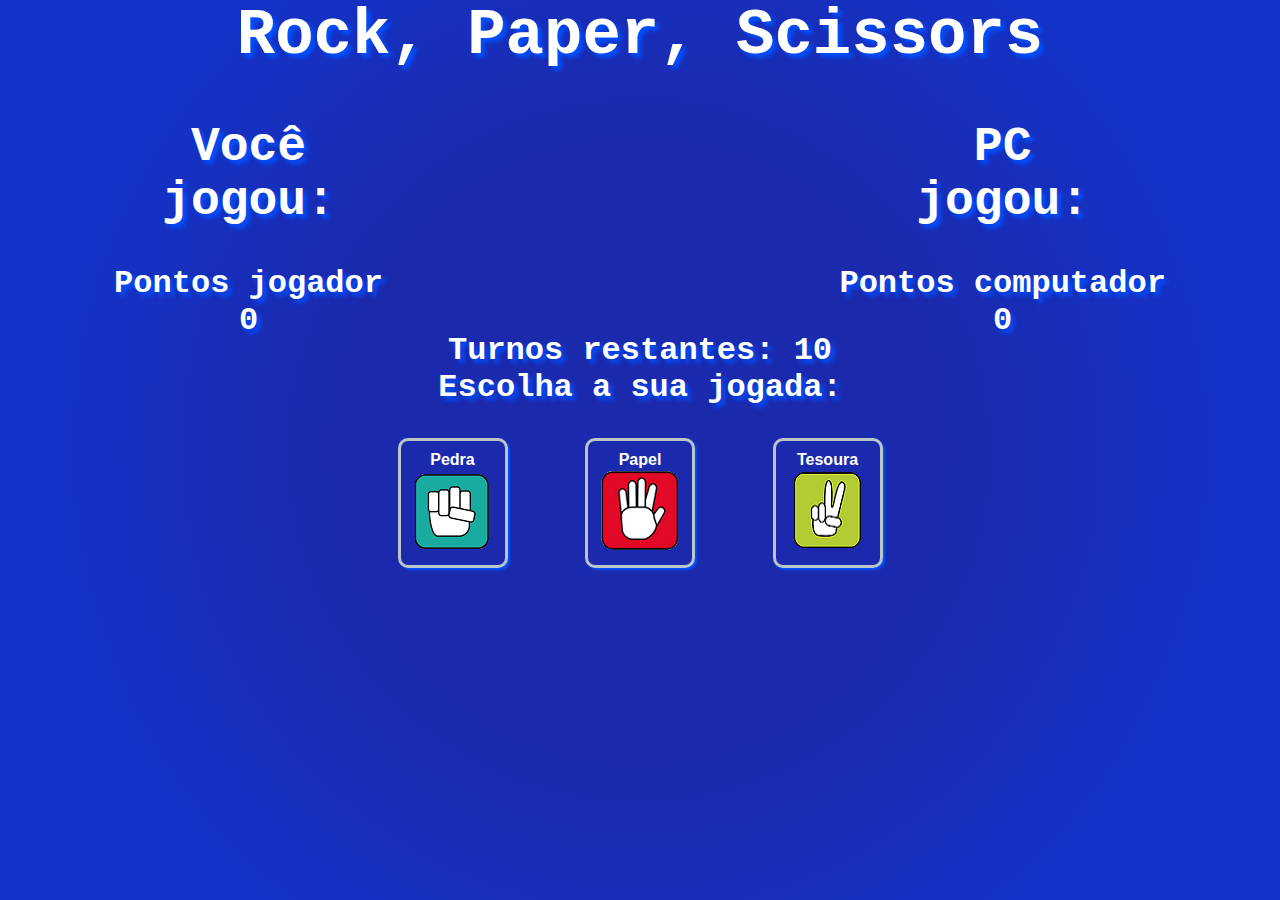
==== docs/index.html @ 1b87b91c "Add files via upload" ====
<!DOCTYPE HTML>
<html>
    <head>
        <script type="module" src="js/jogo.js"></script>
        
        <meta charset="utf-8">
        <meta http-equiv="X-UA-">
        <meta name="viewport" content="width=device-width">
        <link rel="stylesheet" href="css/estilo.css">
        <title>Rock, Paper, Scissors</title>
    </head>
    <body>

        <section class="game" style="font-family: Courier New;">
            <!-- titulo -->
            <div class="titulo">Rock, Paper, Scissors</div>

            <!-- Mostrador de pontuação do jogador -->
            <div class="pontuacao">
                <div class="pontuacaoDeleta" id="pontosPlayerDeleta">
                    <h2>Você<br>jogou: </h2>
                    <span id="mostrarJogador" class="jContador"><img id="imgPlayer" src=""></span>
                    <p>Pontos jogador</p>
                    <span id="j-contador" class="jContador">0</span>
                </div>

                <!-- Texto de resultado -->
                <div class="textoResultado"><p style="font-size: 80px;" id="game-result" class="textoResultado"></p></div>

                <!-- Mostrador de pontuação do computador -->
                <div class="pontuacaoDeleta" id="pontosEnemyDeleta">
                    <h2>PC<br>jogou: </h2>
                    <span id="mostrarInimigo" class="jContador"><img id="imgEnemy" src=""></span>
                    <p>Pontos computador</p>
                    <span id="c-contador" class="cContador">0</span>
                </div>
            </div>
            
            <!-- numero de jogadas -->
            <div id="moveEsquerda" class="moveEsquerda">Turnos restantes: <span id="turnos">10</span></div>
            
            <!-- texto de escolha -->
            <div class="move" id="moveDeleta">Escolha a sua jogada: </div>
            
            <!-- Texto de nova partida (somente quando jogadas estiverem esgotadas) -->
            <div class="novaPartida"><span id="novaPartida"></span></div>
            
            <!-- Opções de jogadas: Pedra Papel Tesoura -->
            <div class="opcoes" id="escolhaDeleta">

                <!-- Opção: Pedra -->
                <button type="text" class="escolha" id="Pedra"><p class="textoBtn">Pedra</p><img src="imagens/Rock.png" class="rockImg"></button>
                
                <!-- Opção: Papel -->
                <button type="text" class="escolha" id="Papel"><p class="textoBtn">Papel</p><img src="imagens/Paper.png" class="paperImg"></button>
                
                <!-- Opção: Tesoura -->
                <button type="text" class="escolha" id="Tesoura"><p class="textoBtn">Tesoura</p><img src="imagens/Scissors.png" class="scissorsImg" ></button>
            </div>
        </section>
    </body>
</html>
---- docs/css/estilo.css ----
/* Estilo padrão da pagina */
*{
    padding: 0;
    margin: 0;
    box-sizing: border-box;
    /* background: rgb(13, 75, 181); */
    color: white;
}

/* Estilo da sessão classe game */
.game {
    display: flex;
    flex-direction: column;
    height: 100vh;
    width: 100vw;
    justify-content: center;
    align-items: center;
    background: rgb(27,42,173);
background: radial-gradient(circle, rgba(27,42,173,1) 40%, rgba(19,51,201,1) 78%);
}

/* Estilo do titulo do jogo */
.titulo {
    position: absolute;
    top: 0;
    font-size: 4rem;
    z-index: 2;
    font-weight: bold;
    text-shadow: 4px 4px 4px #0051ff;
}

/* Estilo da tabela de pontuação */
.pontuacao {
    display: flex;
    width: 100vw;
    text-align: center;
    align-items: center;
    justify-content: space-around;
    position: absolute;
    top: 120px;
    z-index: 1;
    font-size: 2rem;
    font-weight: bold;
    text-shadow: 4px 4px 4px #0051ff;
}

/* Estilo dos contadores de pontuação */
.j-contador, .c-contador {
    text-align: center;
    font-size: 1.5rem;
    margin-top: 1rem;
}

/* Estilo das opções: Pedra, Papel, Tesoura */
.opcoes {
    display: flex;
    width: 50vw;
    justify-content: space-evenly;
    margin-top: 2rem;
}

/* Estilo adicional das escolhas */
.escolha {
    padding: 0.3rem;
    width: 110px;
    height: 130px;
    border: solid;
    border-color: #bac5c8;
    border-radius: 10px;
    outline: none;
    cursor: pointer;
    box-shadow: 2px 2px 2px #0051ff;
    background-color: rgb(27,42,173);
}

/* Estilo das escolhas quando selecionadas com o mouse */
.escolha:hover {
  border: solid;
  border-color: white;
  transform: scale(1.15);
  transition: all 0.3s;
}

/* Estilo dos textos de movimentos, turnos, e de nova partida */
.move, .moveEsquerda, .novaPartida {
    font-size: 2rem;
    font-weight: bold;
    text-shadow: 4px 4px 4px #0051ff;
}

/* pacote de estilos caso a resulução da tela seja menor que o esperado */
@media screen and (max-width: 612px) {
    .titulo {
        text-align: center;
    }
    .pontuacao {
        position: absolute;
        top: 200px;
        width: 100vw;
    }

    .opcoes, .opcoesReload {
        width: 100px;
    }
}

/* Estilo dos textos apresentados */
.textoResultado{
  display: flex;
  text-align: center;
  justify-content: space-around;
  position: relative;
  z-index: 1;
  margin-top: 20px;
  padding-top: 10px;
  padding-bottom: 10px;
  font-size: 1.5rem;
  font-weight: bold;
  text-shadow: 4px 4px 4px #0051ff;
}

/* Estilo dos textos dos botões */
.textoBtn {
  font-size: 1rem;
  font-weight: bold; 
}
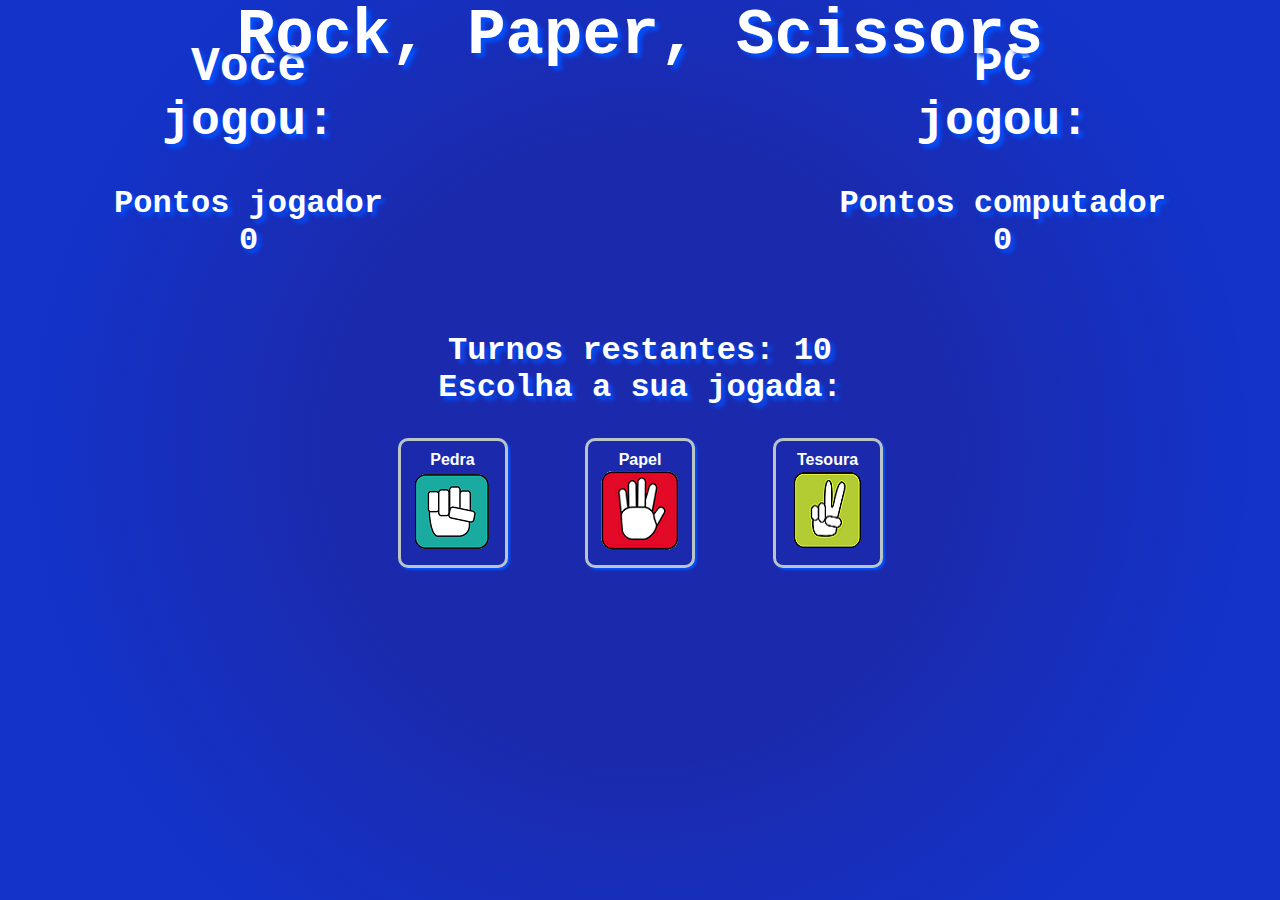
==== commit 0aef2a3b: "Add files via upload" ====
--- a/docs/index.html
+++ b/docs/index.html
@@ -1,7 +1,7 @@
 <!DOCTYPE HTML>
 <html>
     <head>
-        <script type="module" src="js/jogo.js"></script>
+        <script defer src="js/jogo.js"></script>
         
         <meta charset="utf-8">
         <meta http-equiv="X-UA-">
@@ -25,7 +25,7 @@
                 </div>
 
                 <!-- Texto de resultado -->
-                <div class="textoResultado"><p style="font-size: 80px;" id="game-result" class="textoResultado"></p></div>
+                <div class="textoResultado"><p id="game-result" class="textoResultado"></p></div>
 
                 <!-- Mostrador de pontuação do computador -->
                 <div class="pontuacaoDeleta" id="pontosEnemyDeleta">
@@ -43,7 +43,7 @@
             <div class="move" id="moveDeleta">Escolha a sua jogada: </div>
             
             <!-- Texto de nova partida (somente quando jogadas estiverem esgotadas) -->
-            <div class="novaPartida"><span id="novaPartida"></span></div>
+            <div class="novaPartida"><span id="novaPartida" class="moveEsquerda"></span></div>
             
             <!-- Opções de jogadas: Pedra Papel Tesoura -->
             <div class="opcoes" id="escolhaDeleta">
--- a/docs/css/estilo.css
+++ b/docs/css/estilo.css
@@ -37,7 +37,7 @@
     align-items: center;
     justify-content: space-around;
     position: absolute;
-    top: 120px;
+    top: 40px;
     z-index: 1;
     font-size: 2rem;
     font-weight: bold;
@@ -88,22 +88,6 @@
     text-shadow: 4px 4px 4px #0051ff;
 }
 
-/* pacote de estilos caso a resulução da tela seja menor que o esperado */
-@media screen and (max-width: 612px) {
-    .titulo {
-        text-align: center;
-    }
-    .pontuacao {
-        position: absolute;
-        top: 200px;
-        width: 100vw;
-    }
-
-    .opcoes, .opcoesReload {
-        width: 100px;
-    }
-}
-
 /* Estilo dos textos apresentados */
 .textoResultado{
   display: flex;
@@ -114,7 +98,7 @@
   margin-top: 20px;
   padding-top: 10px;
   padding-bottom: 10px;
-  font-size: 1.5rem;
+  font-size: 3.5rem;
   font-weight: bold;
   text-shadow: 4px 4px 4px #0051ff;
 }
@@ -124,3 +108,115 @@
   font-size: 1rem;
   font-weight: bold; 
 }
+
+/* VERSÃO PARA CELULARES */
+
+/* pacote de estilos caso a resulução da tela seja menor que o esperado */
+@media screen and (max-width: 800px) {
+    /* Estilo da sessão classe game */
+.game {
+    display: flex;
+    flex-direction: column;
+    height: 100vh;
+    width: 100vw;
+    justify-content: center;
+    align-items: center;
+    background: rgb(27,42,173);
+background: radial-gradient(circle, rgba(27,42,173,1) 40%, rgba(19,51,201,1) 78%);
+}
+
+/* Estilo do titulo do jogo */
+.titulo {
+    position: absolute;
+    top: 0;
+    font-size: 2rem;
+    z-index: 2;
+    font-weight: bold;
+    text-shadow: 4px 4px 4px #0051ff;
+}
+
+/* Estilo da tabela de pontuação */
+.pontuacao {
+    display: flex;
+    width: 100vw;
+    text-align: center;
+    align-items: center;
+    justify-content: space-around;
+    position: absolute;
+    top: 110px;
+    z-index: 1;
+    font-size: 1rem;
+    font-weight: bold;
+    text-shadow: 4px 4px 4px #0051ff;
+}
+
+/* Estilo dos contadores de pontuação */
+.j-contador, .c-contador {
+    text-align: center;
+    font-size: 1.5rem;
+    margin-top: 1rem;
+}
+
+/* Estilo das opções: Pedra, Papel, Tesoura */
+.opcoes {
+    display: flex;
+    width: 50vw;
+    justify-content: space-evenly;
+    margin-top: 2rem;
+}
+
+/* Estilo adicional das escolhas */
+.escolha {
+    padding: 0.3rem;
+    width: 60px;
+    height: 75px;
+    border: solid;
+    border-color: #bac5c8;
+    border-radius: 10px;
+    outline: none;
+    cursor: pointer;
+    box-shadow: 2px 2px 2px #0051ff;
+    background-color: rgb(27,42,173);
+}
+
+/* Estilo das escolhas quando selecionadas com o mouse */
+.escolha:hover {
+  border: solid;
+  border-color: white;
+  transform: scale(1.15);
+  transition: all 0.3s;
+}
+
+/* Estilo dos textos de movimentos, turnos, e de nova partida */
+.move, .moveEsquerda, .novaPartida {
+    font-size: 1.4rem;
+    font-weight: bold;
+    text-shadow: 4px 4px 4px #0051ff;
+}
+
+/* Estilo dos textos apresentados */
+.textoResultado{
+  display: flex;
+  text-align: center;
+  justify-content: space-around;
+  position: relative;
+  z-index: 1;
+  margin-top: 20px;
+  padding-top: 10px;
+  padding-bottom: 10px;
+  font-size: 2.3rem;
+  font-weight: bold;
+  text-shadow: 4px 4px 4px #0051ff;
+}
+
+/* Estilo dos textos dos botões */
+.textoBtn {
+  font-size: 0.75rem;
+  font-weight: bold; 
+}
+
+img {
+    width: 40px;
+    height: 42px;
+}
+}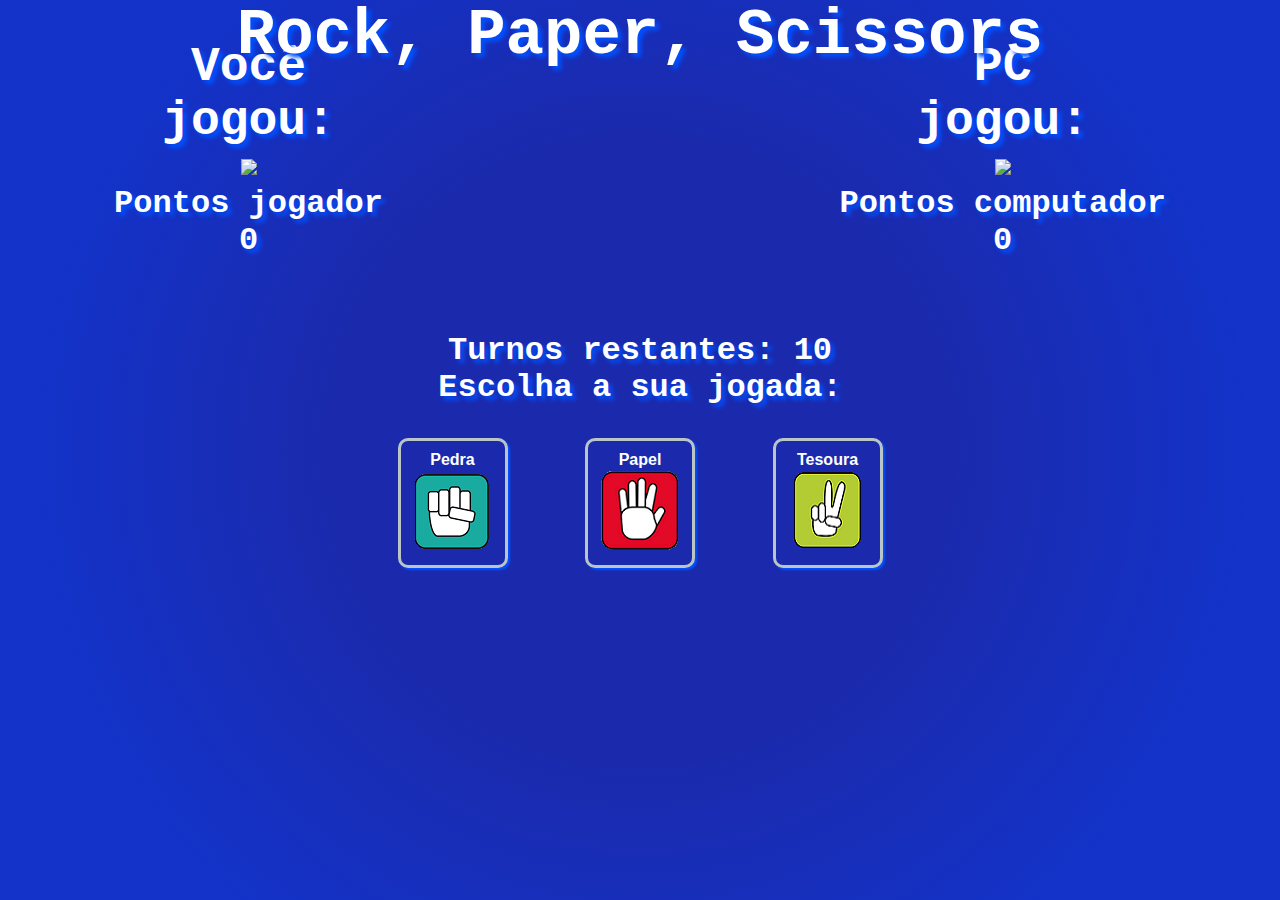
==== commit 1d361eae: "Add files via upload" ====
--- a/docs/index.html
+++ b/docs/index.html
@@ -19,7 +19,7 @@
             <div class="pontuacao">
                 <div class="pontuacaoDeleta" id="pontosPlayerDeleta">
                     <h2>Você<br>jogou: </h2>
-                    <span id="mostrarJogador" class="jContador"><img id="imgPlayer" src=""></span>
+                    <span id="mostrarJogador" class="jContador"><img id="imgPlayer" src="" alt=" "></span>
                     <p>Pontos jogador</p>
                     <span id="j-contador" class="jContador">0</span>
                 </div>
@@ -30,7 +30,7 @@
                 <!-- Mostrador de pontuação do computador -->
                 <div class="pontuacaoDeleta" id="pontosEnemyDeleta">
                     <h2>PC<br>jogou: </h2>
-                    <span id="mostrarInimigo" class="jContador"><img id="imgEnemy" src=""></span>
+                    <span id="mostrarInimigo" class="jContador"><img id="imgEnemy" src="" alt=" "></span>
                     <p>Pontos computador</p>
                     <span id="c-contador" class="cContador">0</span>
                 </div>
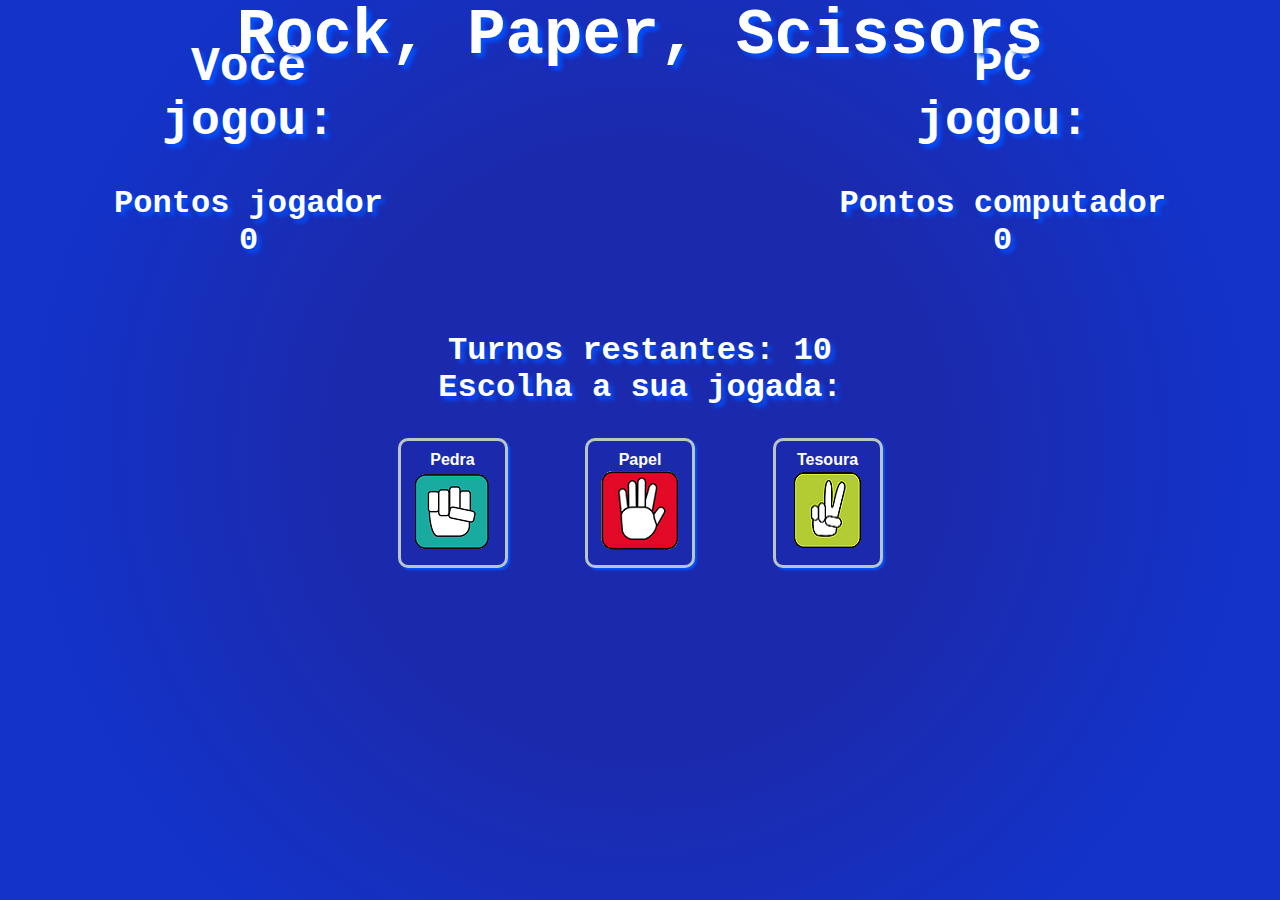
==== commit dd19a8e9: "Add files via upload" ====
--- a/docs/index.html
+++ b/docs/index.html
@@ -19,7 +19,7 @@
             <div class="pontuacao">
                 <div class="pontuacaoDeleta" id="pontosPlayerDeleta">
                     <h2>Você<br>jogou: </h2>
-                    <span id="mostrarJogador" class="jContador"><img id="imgPlayer" src="" alt=" "></span>
+                    <span id="mostrarJogador" class="jContador"><img id="imgPlayer" src="imagens/void.png" class="imgResult"></span>
                     <p>Pontos jogador</p>
                     <span id="j-contador" class="jContador">0</span>
                 </div>
@@ -30,20 +30,22 @@
                 <!-- Mostrador de pontuação do computador -->
                 <div class="pontuacaoDeleta" id="pontosEnemyDeleta">
                     <h2>PC<br>jogou: </h2>
-                    <span id="mostrarInimigo" class="jContador"><img id="imgEnemy" src="" alt=" "></span>
+                    <span id="mostrarInimigo" class="jContador"><img id="imgEnemy" src="imagens/void.png" class="imgResult"></span>
                     <p>Pontos computador</p>
                     <span id="c-contador" class="cContador">0</span>
                 </div>
             </div>
             
+            <div class="turnosNovo">
             <!-- numero de jogadas -->
-            <div id="moveEsquerda" class="moveEsquerda">Turnos restantes: <span id="turnos">10</span></div>
+            <div id="moveEsquerda" class="moveEsquerda"><p style="text-align: center;">Turnos restantes: <span id="turnos">10</span></p></div>
             
             <!-- texto de escolha -->
             <div class="move" id="moveDeleta">Escolha a sua jogada: </div>
             
             <!-- Texto de nova partida (somente quando jogadas estiverem esgotadas) -->
             <div class="novaPartida"><span id="novaPartida" class="moveEsquerda"></span></div>
+            </div>
             
             <!-- Opções de jogadas: Pedra Papel Tesoura -->
             <div class="opcoes" id="escolhaDeleta">
--- a/docs/css/estilo.css
+++ b/docs/css/estilo.css
@@ -42,6 +42,7 @@
     font-size: 2rem;
     font-weight: bold;
     text-shadow: 4px 4px 4px #0051ff;
+    animation: upDown 2s ease-out infinite;
 }
 
 /* Estilo dos contadores de pontuação */
@@ -71,6 +72,7 @@
     cursor: pointer;
     box-shadow: 2px 2px 2px #0051ff;
     background-color: rgb(27,42,173);
+    animation: shake 1.3s infinite linear forwards;
 }
 
 /* Estilo das escolhas quando selecionadas com o mouse */
@@ -129,7 +131,7 @@
 .titulo {
     position: absolute;
     top: 0;
-    font-size: 2rem;
+    font-size: 1.7rem;
     z-index: 2;
     font-weight: bold;
     text-shadow: 4px 4px 4px #0051ff;
@@ -143,15 +145,16 @@
     align-items: center;
     justify-content: space-around;
     position: absolute;
-    top: 110px;
+    top: 80px;
     z-index: 1;
     font-size: 1rem;
     font-weight: bold;
     text-shadow: 4px 4px 4px #0051ff;
+    animation: upDown 2s ease-out infinite;
 }
 
 /* Estilo dos contadores de pontuação */
-.j-contador, .c-contador {
+.jContador, .cContador {
     text-align: center;
     font-size: 1.5rem;
     margin-top: 1rem;
@@ -167,16 +170,18 @@
 
 /* Estilo adicional das escolhas */
 .escolha {
-    padding: 0.3rem;
+    padding: 0.6rem;
+    margin: 0.6rem;
     width: 60px;
     height: 75px;
     border: solid;
-    border-color: #bac5c8;
+    border-color: #5c7fed;
     border-radius: 10px;
     outline: none;
     cursor: pointer;
     box-shadow: 2px 2px 2px #0051ff;
     background-color: rgb(27,42,173);
+    animation: shake 1.3s infinite linear forwards;
 }
 
 /* Estilo das escolhas quando selecionadas com o mouse */
@@ -212,11 +217,49 @@
 /* Estilo dos textos dos botões */
 .textoBtn {
   font-size: 0.75rem;
-  font-weight: bold; 
+  font-weight: bold;
 }
 
 img {
     width: 40px;
     height: 42px;
 }
+}
+
+/* ÁREA DE ANIMAÇÕES */
+@keyframes shake {
+  0% {
+    border-color: rgb(236,49,49);
+    transform: rotate(4deg);
+  }
+  25% {
+    border-color:rgb(223,208,24);
+    transform: rotate(0deg);
+    transform: translateY(5%);
+  }
+  50% {
+    border-color: rgb(33,238,25);
+    transform: rotate(-4deg);
+  }
+  75% {
+    border-color: rgb(26,23,207);
+    transform: rotate(0deg);
+    transform: translateY(0%);
+  }
+  100% {
+    border-color: rgb(236,49,49);
+    transform: rotate(4deg);
+  }
+}
+
+@keyframes upDown {
+  0% {
+    transform: translateY(0%);
+  } 
+  50% {
+    transform: translateY(5%);
+  }
+  100% {
+    transform: translateY(0%);
+  }
 }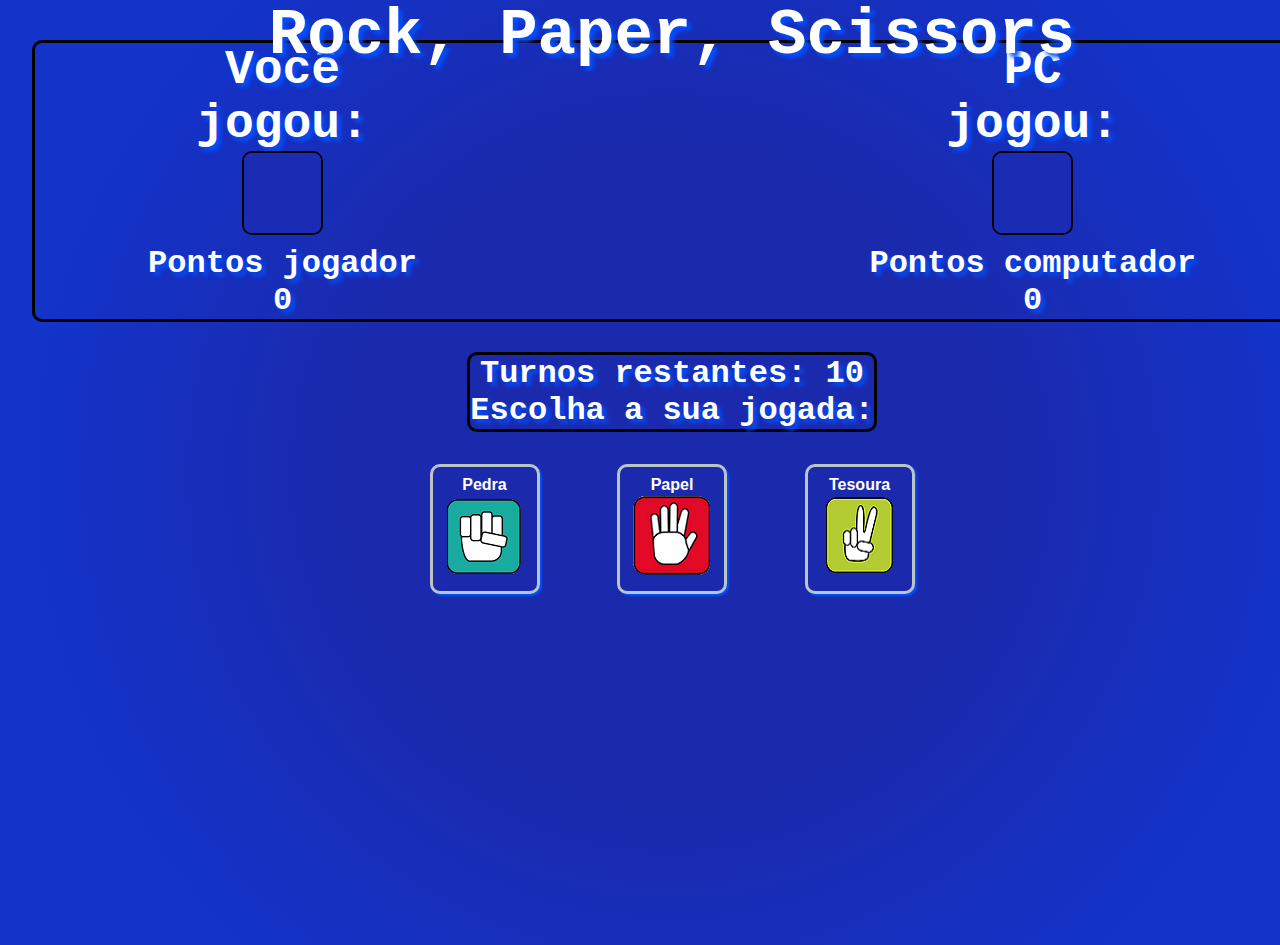
==== commit 899d8efa: "Add files via upload" ====
--- a/docs/index.html
+++ b/docs/index.html
@@ -59,6 +59,10 @@
                 <!-- Opção: Tesoura -->
                 <button type="text" class="escolha" id="Tesoura"><p class="textoBtn">Tesoura</p><img src="imagens/Scissors.png" class="scissorsImg" ></button>
             </div>
+            
+            <audio autoplay="true" loop="true">
+              <source src="music/music.mp3">
+            </audio>
         </section>
     </body>
 </html>--- a/docs/css/estilo.css
+++ b/docs/css/estilo.css
@@ -11,8 +11,8 @@
 .game {
     display: flex;
     flex-direction: column;
-    height: 100vh;
-    width: 100vw;
+    height: 105vh;
+    width: 105vw;
     justify-content: center;
     align-items: center;
     background: rgb(27,42,173);
@@ -42,7 +42,10 @@
     font-size: 2rem;
     font-weight: bold;
     text-shadow: 4px 4px 4px #0051ff;
+    border: 3px solid black;
+    border-radius: 10px;
     animation: upDown 2s ease-out infinite;
+    animation: mudaCorFundo 2s infinite linear;
 }
 
 /* Estilo dos contadores de pontuação */
@@ -88,6 +91,13 @@
     font-size: 2rem;
     font-weight: bold;
     text-shadow: 4px 4px 4px #0051ff;
+}
+
+.turnosNovo {
+  border: 3px solid black;
+  border-radius: 10px;
+  animation: upDown 2s ease-out infinite;
+  animation: mudaCorFundo 2s infinite linear;
 }
 
 /* Estilo dos textos apresentados */
@@ -111,6 +121,15 @@
   font-weight: bold; 
 }
 
+
+.imgResult {
+    border: 2px solid black;
+    border-radius: 10px;
+    width: 81px;
+    height: 84px;
+    animation: mudaCorFundo 2s infinite linear;
+}
+
 /* VERSÃO PARA CELULARES */
 
 /* pacote de estilos caso a resulução da tela seja menor que o esperado */
@@ -119,8 +138,8 @@
 .game {
     display: flex;
     flex-direction: column;
-    height: 100vh;
-    width: 100vw;
+    height: 105vh;
+    width: 105vw;
     justify-content: center;
     align-items: center;
     background: rgb(27,42,173);
@@ -150,7 +169,10 @@
     font-size: 1rem;
     font-weight: bold;
     text-shadow: 4px 4px 4px #0051ff;
+    border: 3px solid black;
+    border-radius: 10px;
     animation: upDown 2s ease-out infinite;
+    animation: mudaCorFundo 2s infinite linear;
 }
 
 /* Estilo dos contadores de pontuação */
@@ -181,7 +203,7 @@
     cursor: pointer;
     box-shadow: 2px 2px 2px #0051ff;
     background-color: rgb(27,42,173);
-    animation: shake 1.3s infinite linear forwards;
+    animation: shake 2s infinite linear forwards;
 }
 
 /* Estilo das escolhas quando selecionadas com o mouse */
@@ -197,6 +219,13 @@
     font-size: 1.4rem;
     font-weight: bold;
     text-shadow: 4px 4px 4px #0051ff;
+}
+
+.turnosNovo {
+  border: 3px solid black;
+  border-radius: 10px;
+  animation: upDown 2s ease-out infinite;
+  animation: mudaCorFundo 2s infinite linear;
 }
 
 /* Estilo dos textos apresentados */
@@ -209,7 +238,7 @@
   margin-top: 20px;
   padding-top: 10px;
   padding-bottom: 10px;
-  font-size: 2.3rem;
+  font-size: 2.2rem;
   font-weight: bold;
   text-shadow: 4px 4px 4px #0051ff;
 }
@@ -223,6 +252,14 @@
 img {
     width: 40px;
     height: 42px;
+}
+
+.imgResult {
+    border: 2px solid black;
+    border-radius: 10px;
+    width: 40px;
+    height: 42px;
+    animation: mudaCorFundo 2s infinite linear;
 }
 }
 
@@ -262,4 +299,25 @@
   100% {
     transform: translateY(0%);
   }
+}
+
+@keyframes mudaCorFundo {
+  0% {
+    border-color: rgb(236,49,49);
+    transform: rotate(4deg);
+  }
+  25% {
+    transform: rotate(0deg);
+  }
+  50% {
+    border-color: rgb(33,238,25);
+    transform: rotate(-4deg);
+  }
+  75% {
+    transform: rotate(0deg);
+  }
+  100% {
+    border-color: rgb(236,49,49);
+    transform: rotate(4deg);
+  }
 }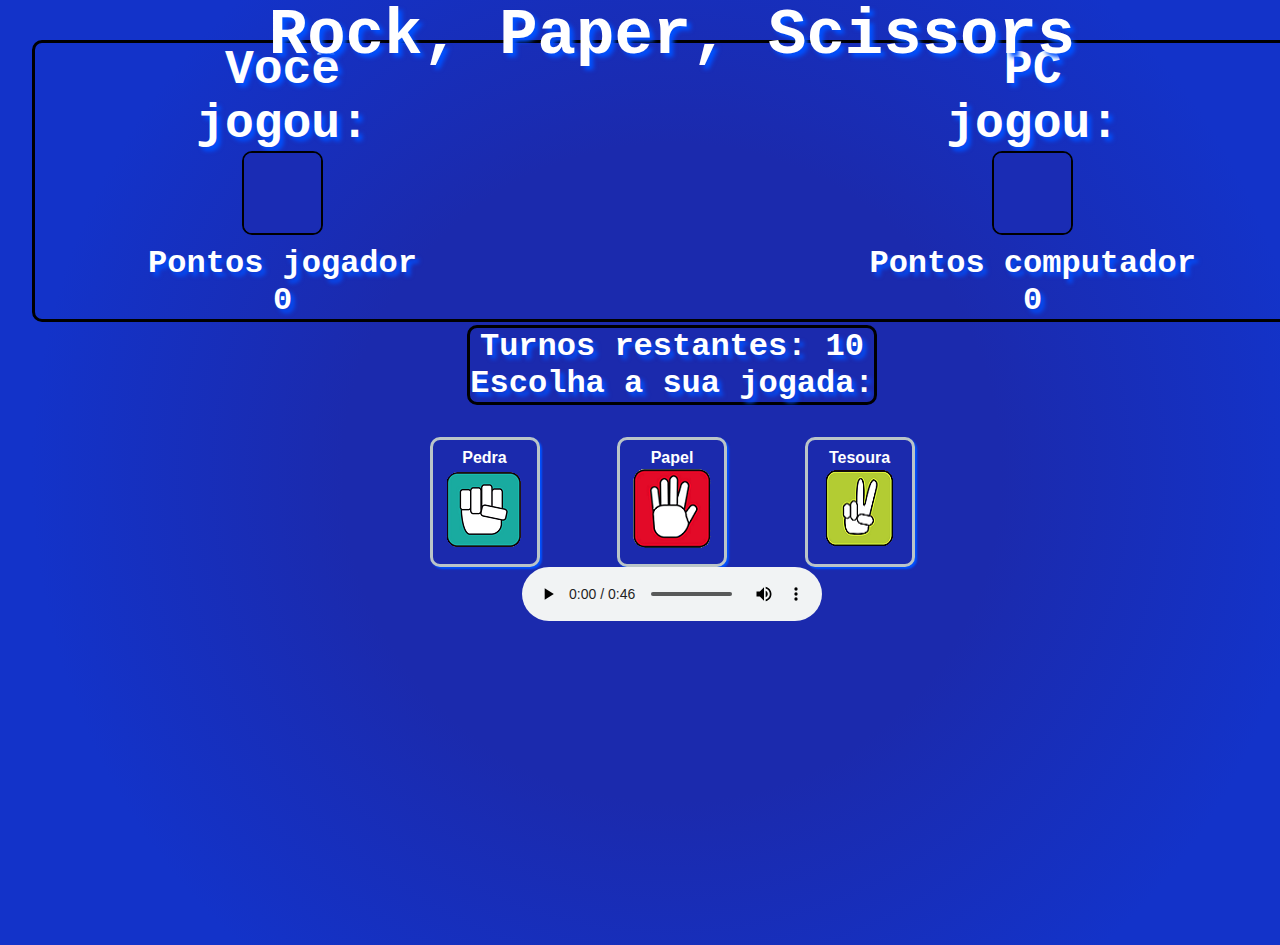
==== commit 2d8d52b9: "Add files via upload" ====
--- a/docs/index.html
+++ b/docs/index.html
@@ -60,7 +60,7 @@
                 <button type="text" class="escolha" id="Tesoura"><p class="textoBtn">Tesoura</p><img src="imagens/Scissors.png" class="scissorsImg" ></button>
             </div>
             
-            <audio autoplay="true" loop="true">
+            <audio controls="true" autoplay="true" loop="true">
               <source src="music/music.mp3">
             </audio>
         </section>
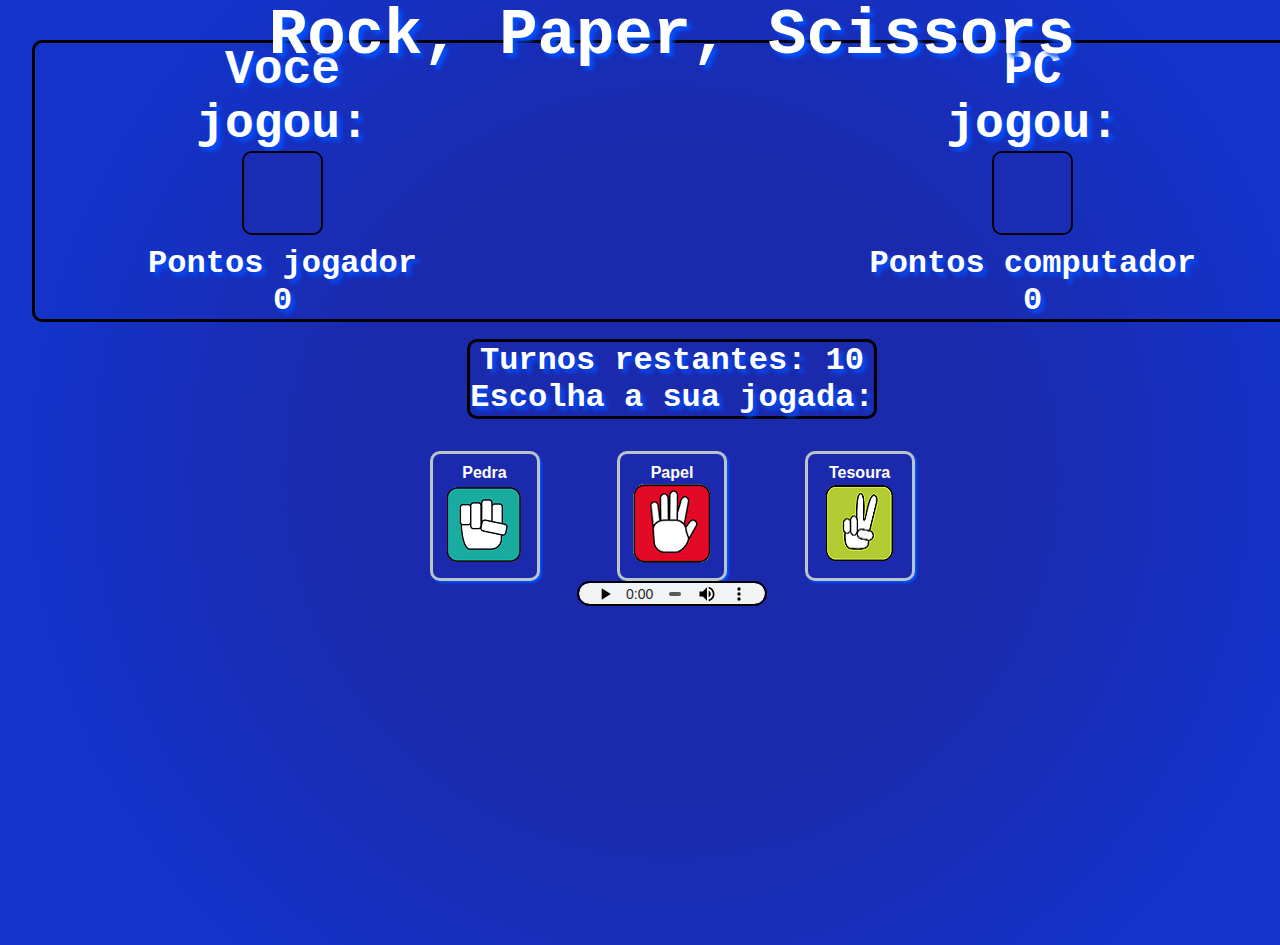
==== commit fffe6cb9: "Add files via upload" ====
--- a/docs/index.html
+++ b/docs/index.html
@@ -60,7 +60,7 @@
                 <button type="text" class="escolha" id="Tesoura"><p class="textoBtn">Tesoura</p><img src="imagens/Scissors.png" class="scissorsImg" ></button>
             </div>
             
-            <audio controls="true" autoplay="true" loop="true">
+            <audio controls="true" autoplay="true" loop="true" class="audio">
               <source src="music/music.mp3">
             </audio>
         </section>
--- a/docs/css/estilo.css
+++ b/docs/css/estilo.css
@@ -107,7 +107,7 @@
   justify-content: space-around;
   position: relative;
   z-index: 1;
-  margin-top: 20px;
+  margin-top: 5px;
   padding-top: 10px;
   padding-bottom: 10px;
   font-size: 3.5rem;
@@ -128,6 +128,14 @@
     width: 81px;
     height: 84px;
     animation: mudaCorFundo 2s infinite linear;
+}
+
+.audio {
+  border: 2px solid black;
+  border-radius: 30px;
+  width: 190px;
+  height: 25px;
+  animation: mudaCorFundo 2s infinite linear;
 }
 
 /* VERSÃO PARA CELULARES */
@@ -235,7 +243,7 @@
   justify-content: space-around;
   position: relative;
   z-index: 1;
-  margin-top: 20px;
+  margin-top: 5px;
   padding-top: 10px;
   padding-bottom: 10px;
   font-size: 2.2rem;
@@ -260,6 +268,14 @@
     width: 40px;
     height: 42px;
     animation: mudaCorFundo 2s infinite linear;
+}
+
+.audio {
+  border: 2px solid black;
+  border-radius: 30px;
+  width: 190px;
+  height: 25px;
+  animation: mudaCorFundo 2s infinite linear;
 }
 }
 
